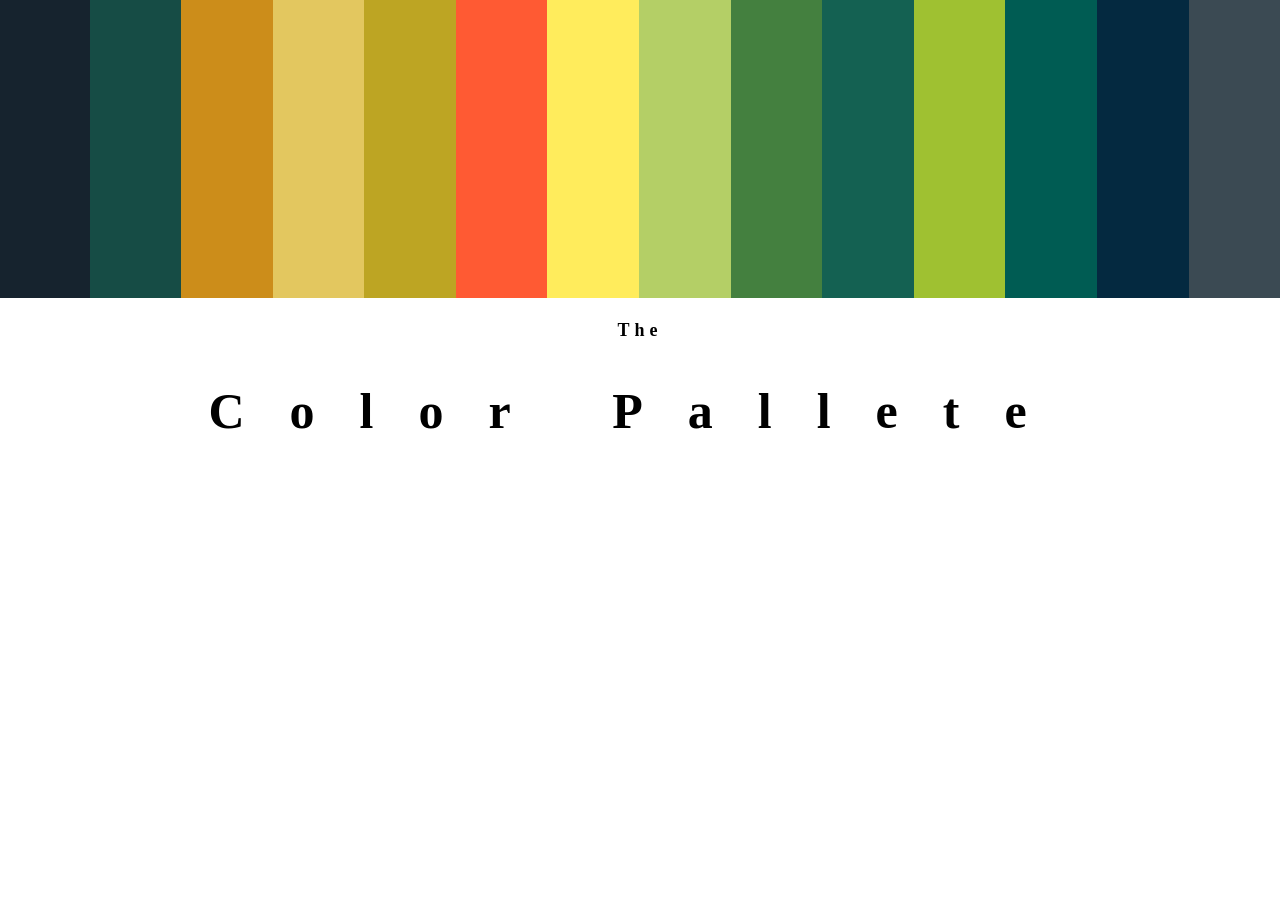
==== front.html @ 42646d84 "add da ta" ====
<!DOCTYPE html>
<html lang="en">
<head>
    <meta charset="UTF-8">
    <meta name="viewport" content="width=device-width, initial-scale=1.0">
    <title>The Color Pallete</title>
    <link rel="stylesheet" href="front.css">
</head>
<body style="margin: 0;">

    <header>

     <div>   
        <div class="top" style="background-color: #16232E;"></div>
        <div class="top" style="background-color: #164C45;"></div>
        <div class="top" style="background-color: #CC8D1A;"></div>
        <div class="top" style="background-color: #E3C75F;"></div>
        <div class="top" style="background-color: #BDA523;"></div>
        <div class="top" style="background-color: #FF5A33;"></div>
        <div class="top" style="background-color: #FFEC5C;"></div>
        <div class="top" style="background-color: #B4CF66;"></div>
        <div class="top" style="background-color: #44803F;"></div>
        <div class="top" style="background-color: #146152;"></div>
        <div class="top" style="background-color: #9FC131;"></div>
        <div class="top" style="background-color: #005C53;"></div>
        <div class="top" style="background-color: #042940;"></div>
        <div class="top" style="background-color: #3b4a53;"></div>


    </div>
   
    
    <section style="text-align: center;" id="title ">
        <h4>The</h4><h1>Color Pallete</h1>
    </section>
    </header>
    
    
</body>
</html>
---- front.css ----
.top{
    height: 300px;
    width: 101px;
    margin: -1px;
    
    transition: 1s;
}
#title{
            
    text-align: center;
}

div{
    display: flex;
    margin:-1px;
}

h1{
    font-size: 50px;    
    letter-spacing: 45px;

}

h4{
    font-size: large;
    letter-spacing: 5px;
}

.top:hover{
   
    transform: scaleY(1.09) ;
}
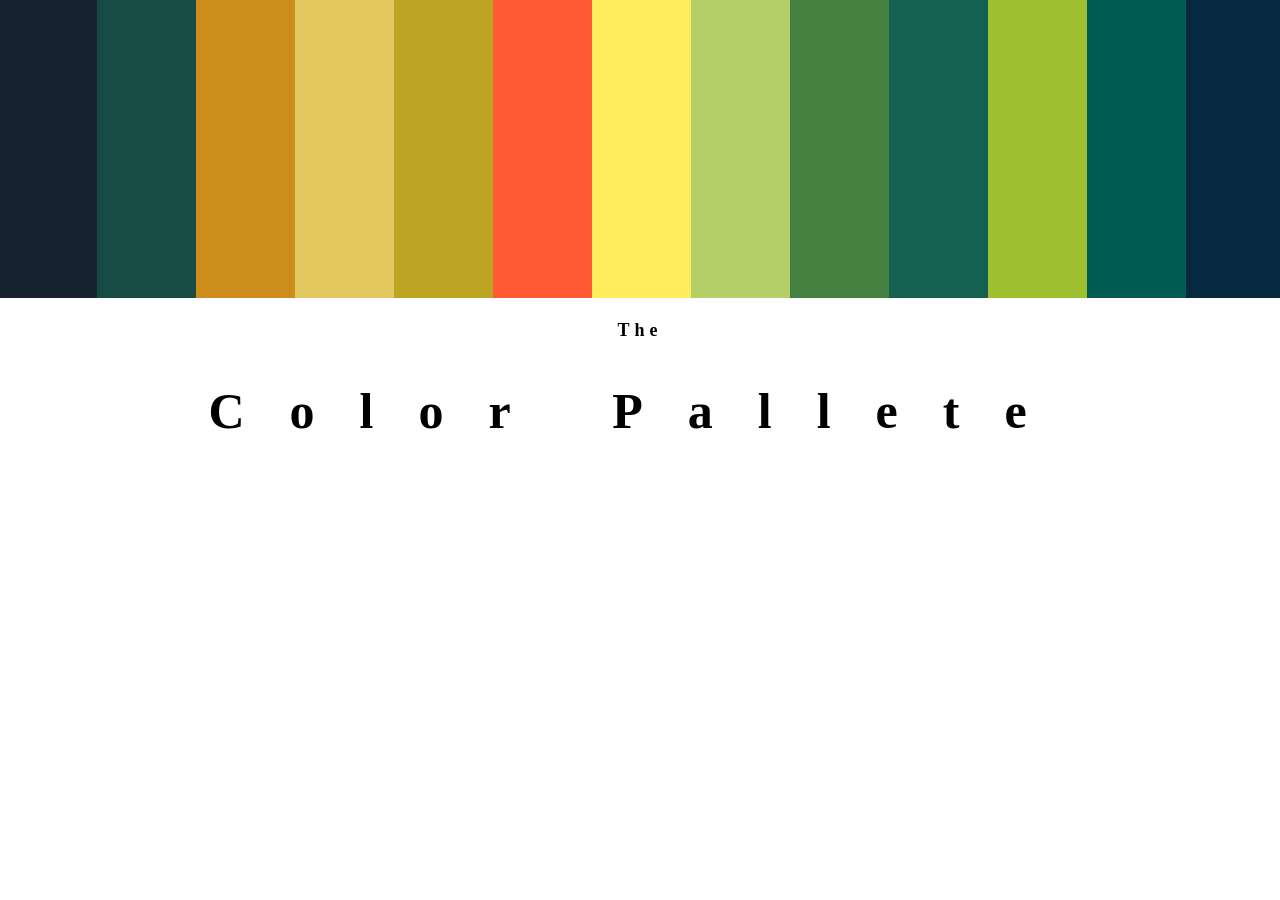
==== commit f3854ab6: "tags" ====
--- a/front.html
+++ b/front.html
@@ -11,26 +11,26 @@
     <header>
 
      <div>   
-        <div class="top" style="background-color: #16232E;"></div>
-        <div class="top" style="background-color: #164C45;"></div>
-        <div class="top" style="background-color: #CC8D1A;"></div>
-        <div class="top" style="background-color: #E3C75F;"></div>
-        <div class="top" style="background-color: #BDA523;"></div>
-        <div class="top" style="background-color: #FF5A33;"></div>
-        <div class="top" style="background-color: #FFEC5C;"></div>
-        <div class="top" style="background-color: #B4CF66;"></div>
-        <div class="top" style="background-color: #44803F;"></div>
-        <div class="top" style="background-color: #146152;"></div>
-        <div class="top" style="background-color: #9FC131;"></div>
-        <div class="top" style="background-color: #005C53;"></div>
-        <div class="top" style="background-color: #042940;"></div>
-        <div class="top" style="background-color: #3b4a53;"></div>
+        <div class="top" style="background-color: #16232E;"><p class="name">#16232E</p></div>
+        <div class="top" style="background-color: #164C45;"><p class="name">#164C45</p></div>
+        <div class="top" style="background-color: #CC8D1A;"><p class="name">#CC8D1A</p></div>
+        <div class="top" style="background-color: #E3C75F;"><p class="name">#E3C75F</p></div>
+        <div class="top" style="background-color: #BDA523;"><p class="name">#BDA523</p></div>
+        <div class="top" style="background-color: #FF5A33;"><p class="name">#FF5A33</p></div>
+        <div class="top" style="background-color: #FFEC5C;"><p class="name">#FFEC5C</p></div>
+        <div class="top" style="background-color: #B4CF66;"><p class="name">#B4CF66</p></div>
+        <div class="top" style="background-color: #44803F;"><p class="name">#44803F</p></div>
+        <div class="top" style="background-color: #146152;"><p class="name">#146152</p></div>
+        <div class="top" style="background-color: #9FC131;"><p class="name">#9FC131</p></div>
+        <div class="top" style="background-color: #005C53;"><p class="name">#005C53</p></div>
+        <div class="top" style="background-color: #042940;"><p class="name">#042940</p></div>
+        
 
 
     </div>
    
     
-    <section style="text-align: center;" id="title ">
+    <section style="text-align: center;" id="title">
         <h4>The</h4><h1>Color Pallete</h1>
     </section>
     </header>
--- a/front.css
+++ b/front.css
@@ -4,10 +4,12 @@
     margin: -1px;
     
     transition: 1s;
+    display: flexbox;
 }
 #title{
             
     text-align: center;
+    display: flexbox;
 }
 
 div{
@@ -26,7 +28,24 @@
     letter-spacing: 5px;
 }
 
+.name{
+    visibility: hidden;
+    width: 120px;
+    background-color: rgba(0, 0, 0, 0.39);
+    color: #ffffff8f;
+    text-align: center;
+    padding: 5px 0;
+    border-radius: 6px;
+    height: 20px;
+     
+}
+
 .top:hover{
    
     transform: scaleY(1.09) ;
+}
+
+
+.top:hover .name{
+    visibility: visible;
 }
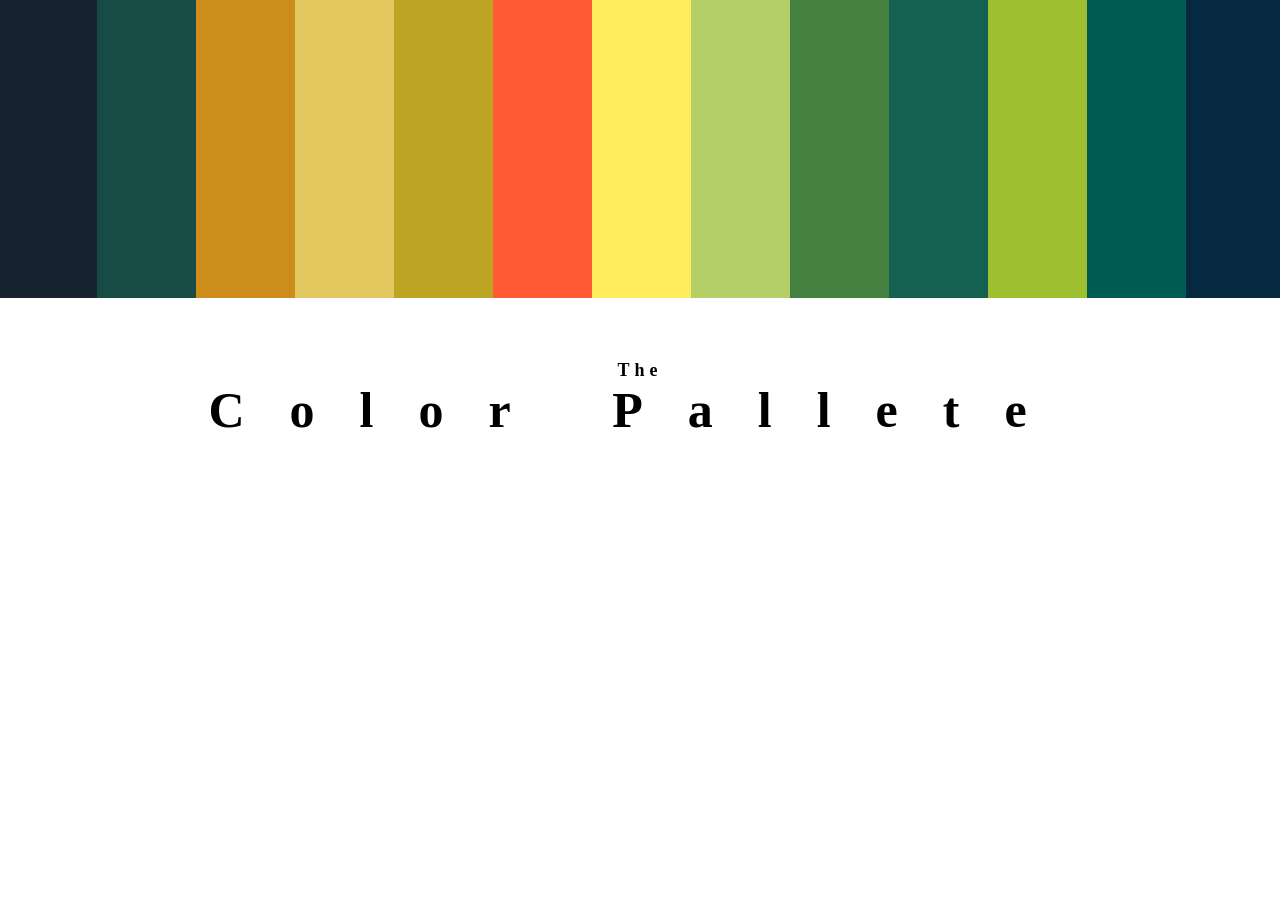
==== commit 052a4457: "added flex grow" ====
--- a/front.html
+++ b/front.html
@@ -10,7 +10,7 @@
 
     <header>
 
-     <div>   
+     <div class="up">   
         <div class="top" style="background-color: #16232E;"><p class="name">#16232E</p></div>
         <div class="top" style="background-color: #164C45;"><p class="name">#164C45</p></div>
         <div class="top" style="background-color: #CC8D1A;"><p class="name">#CC8D1A</p></div>
--- a/front.css
+++ b/front.css
@@ -1,21 +1,28 @@
+*{
+    margin: 0;
+}
+
+
 .top{
     height: 300px;
     width: 101px;
     margin: -1px;
+    flex-grow: 1;
+    display: flex;
     
     transition: 1s;
-    display: flexbox;
+
 }
 #title{
-            
-    text-align: center;
-    display: flexbox;
+    margin-top: 5% ; 
+    text-align: center;                                                                                          
+
 }
 
-div{
+.up{
     display: flex;
     margin:-1px;
-}
+} 
 
 h1{
     font-size: 50px;    
@@ -41,10 +48,10 @@
 }
 
 .top:hover{
-   
+
     transform: scaleY(1.09) ;
 }
-
+ 
 
 .top:hover .name{
     visibility: visible;
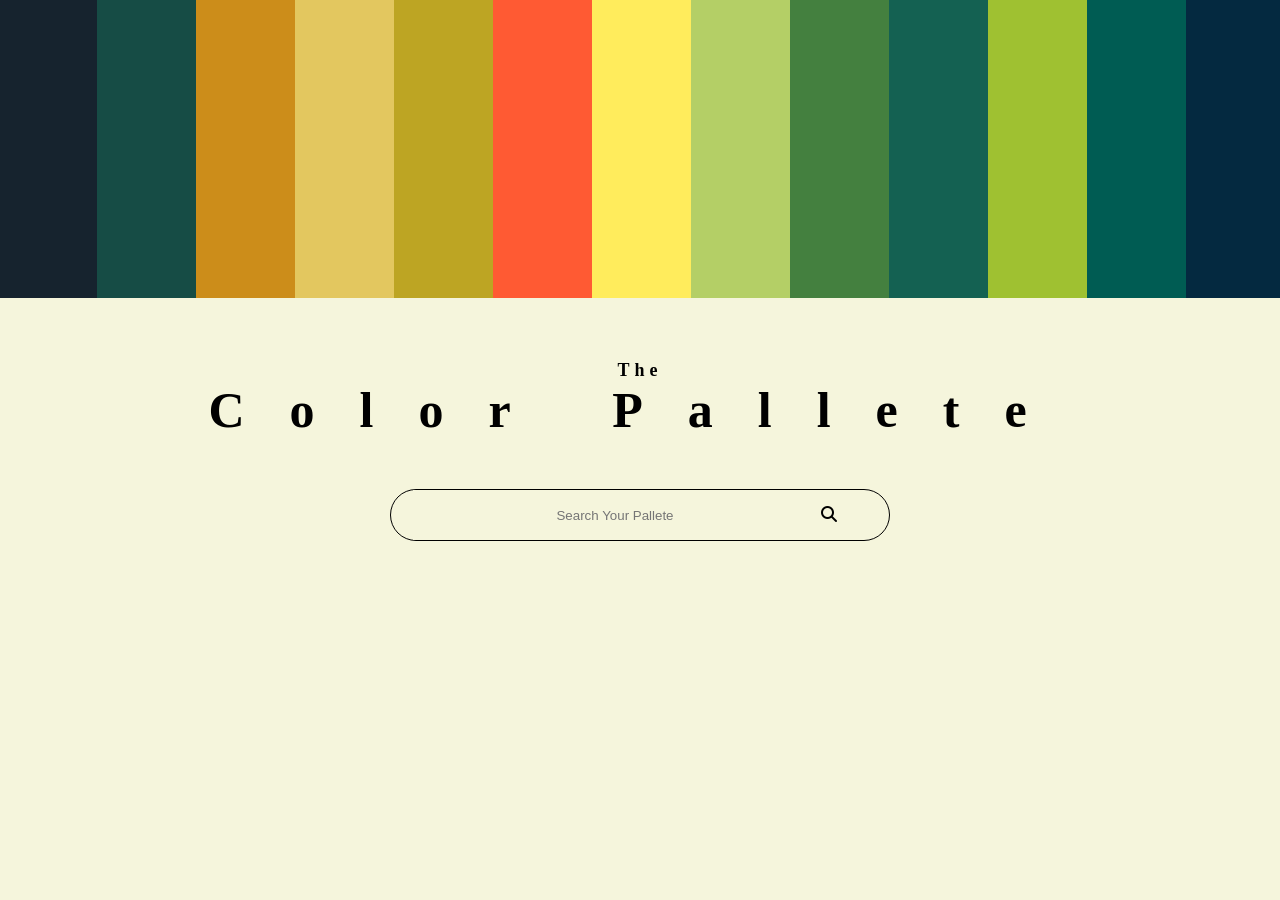
==== commit d844405f: "added searchbar" ====
--- a/front.html
+++ b/front.html
@@ -4,6 +4,7 @@
     <meta charset="UTF-8">
     <meta name="viewport" content="width=device-width, initial-scale=1.0">
     <title>The Color Pallete</title>
+    <link rel="stylesheet" href="https://cdnjs.cloudflare.com/ajax/libs/font-awesome/6.7.1/css/all.min.css" integrity="sha512-5Hs3dF2AEPkpNAR7UiOHba+lRSJNeM2ECkwxUIxC1Q/FLycGTbNapWXB4tP889k5T5Ju8fs4b1P5z/iB4nMfSQ==" crossorigin="anonymous" referrerpolicy="no-referrer" />
     <link rel="stylesheet" href="front.css">
 </head>
 <body style="margin: 0;">
@@ -33,6 +34,11 @@
     <section style="text-align: center;" id="title">
         <h4>The</h4><h1>Color Pallete</h1>
     </section>
+
+    <section class="searchbox" style="margin-top: 50px;">
+        <div><input type="text" placeholder="Search Your Pallete">
+            <i class="fa-solid fa-magnifying-glass" style="margin-top:15px ;"></i></div>
+    </section>
     </header>
     
     
--- a/front.css
+++ b/front.css
@@ -1,5 +1,6 @@
 *{
     margin: 0;
+    background-color:   beige;
 }
 
 
@@ -9,6 +10,7 @@
     margin: -1px;
     flex-grow: 1;
     display: flex;
+    flex-wrap: wrap-reverse;
     
     transition: 1s;
 
@@ -49,10 +51,37 @@
 
 .top:hover{
 
-    transform: scaleY(1.09) ;
+    transform: scaleY(1.09);
+     border-bottom-left-radius: 5%;
+    border-bottom-right-radius: 5%;
 }
  
 
 .top:hover .name{
     visibility: visible;
+    border-radius: 10%;
+}
+input{
+    height: 50px;
+    width: calc(100% - 50px);
+    border :transparent;
+    text-align: center;
+    box-sizing: border-box;
+}
+input:focus-visible{
+    border: transparent;
+}
+
+.searchbox{
+    display : flex;
+    justify-content: center;
+}
+
+.searchbox div{
+    justify-content: space-between;
+    width: 500px;
+    border: black solid 0.5px;
+    border-radius: 50px;
+    padding: 0px 22px;
+    box-sizing: border-box;
 }
